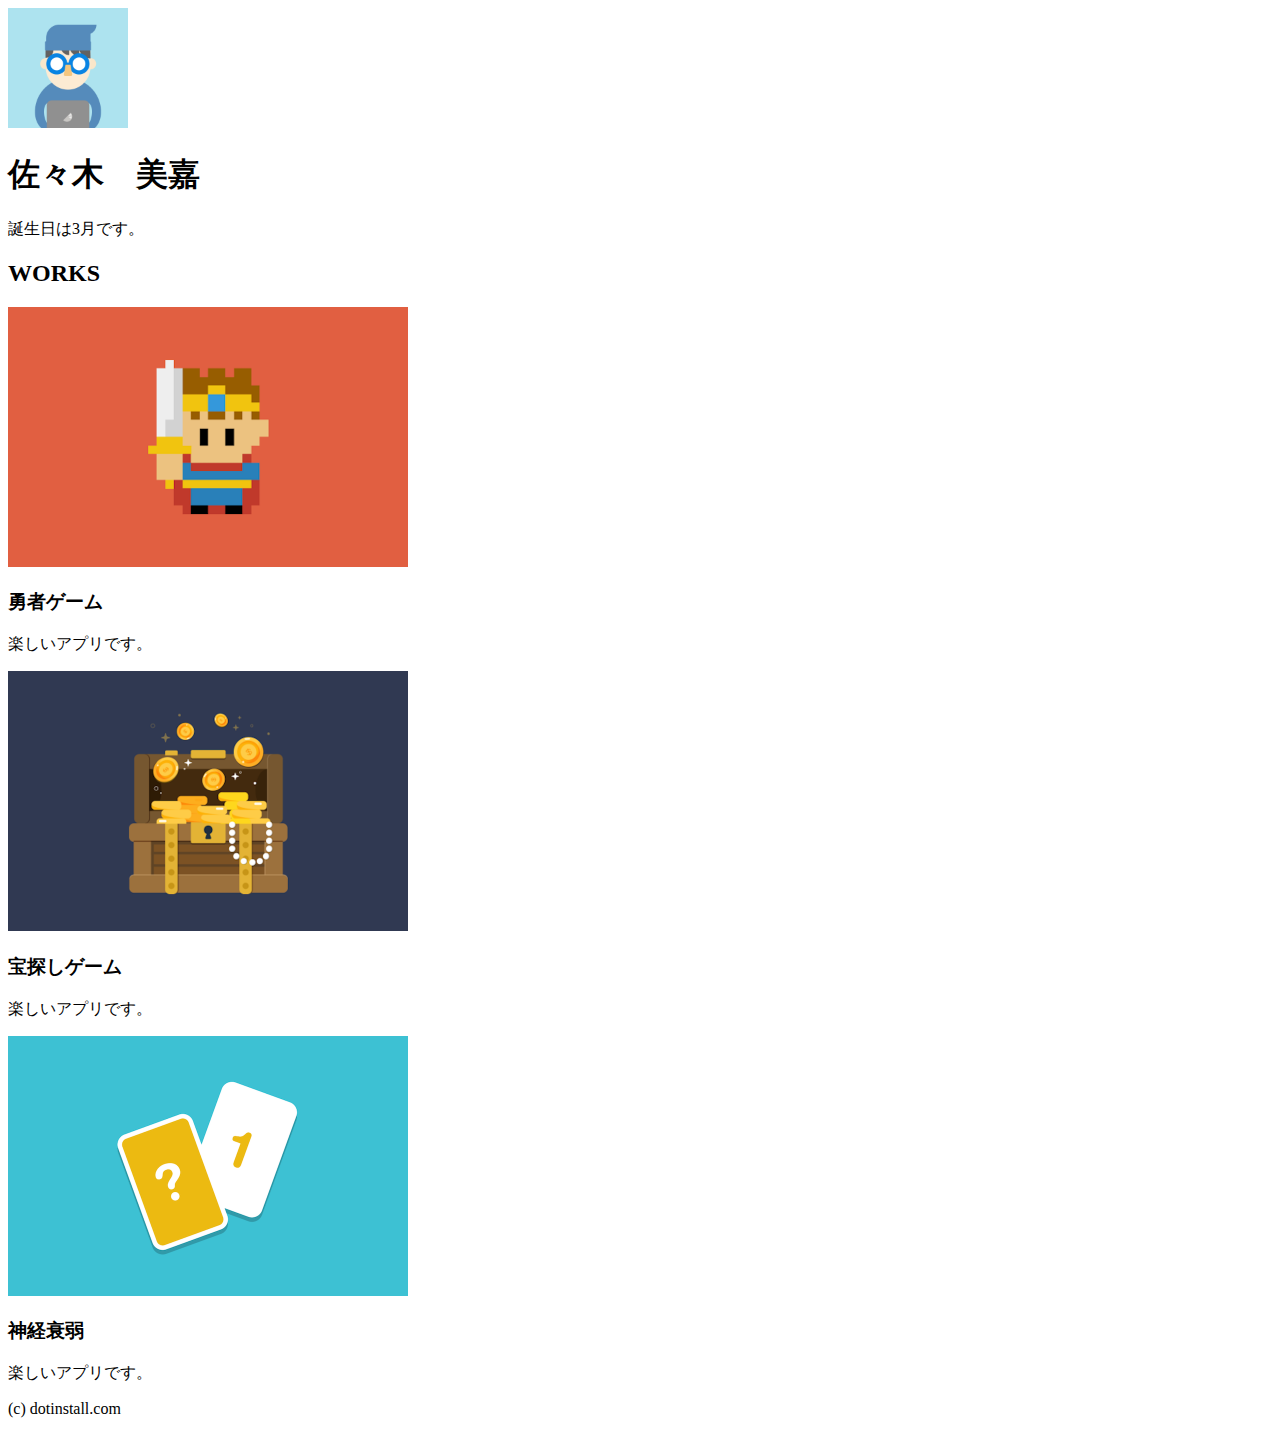
==== index.html @ 3f0e6c37 "＃10 ドットインストール" ====
<!DOCTYPE html>
<html lang="jp">
  <head>
    <meta charset="utf-8">
    <title>ささきのポートフォリオサイト</title>
    <link rel="icon" href="favicon.ico">
    <meta name="description" content="ささきのポートフォリオサイトです。">
  </head>
  <body>
    <header>
      <img src="img/taro.png" width="120" height="120" alt="太郎のアイコンです">
      <h1>佐々木　美嘉</h1>
      <P>誕生日は3月です。</P>
    </header>
    
    <h2>WORKS</h2>

    <img src="img/work1.png" width="400" height="260" alt="勇者ゲームの紹介画像">
    <h3>勇者ゲーム</h3>
    <p>楽しいアプリです。</p>
    
    <img src="img/work2.png" width="400" height="260" alt="宝探しゲームの紹介画像">
    <h3>宝探しゲーム</h3>
    <p>楽しいアプリです。</p>

    <img src="img/work3.png" width="400" height="260" alt="神経衰弱の紹介画像">
    <h3>神経衰弱</h3>
    <p>楽しいアプリです。</p>

    <footer>
      <p>(c) dotinstall.com </p>

    </footer>
  </body>
</html>
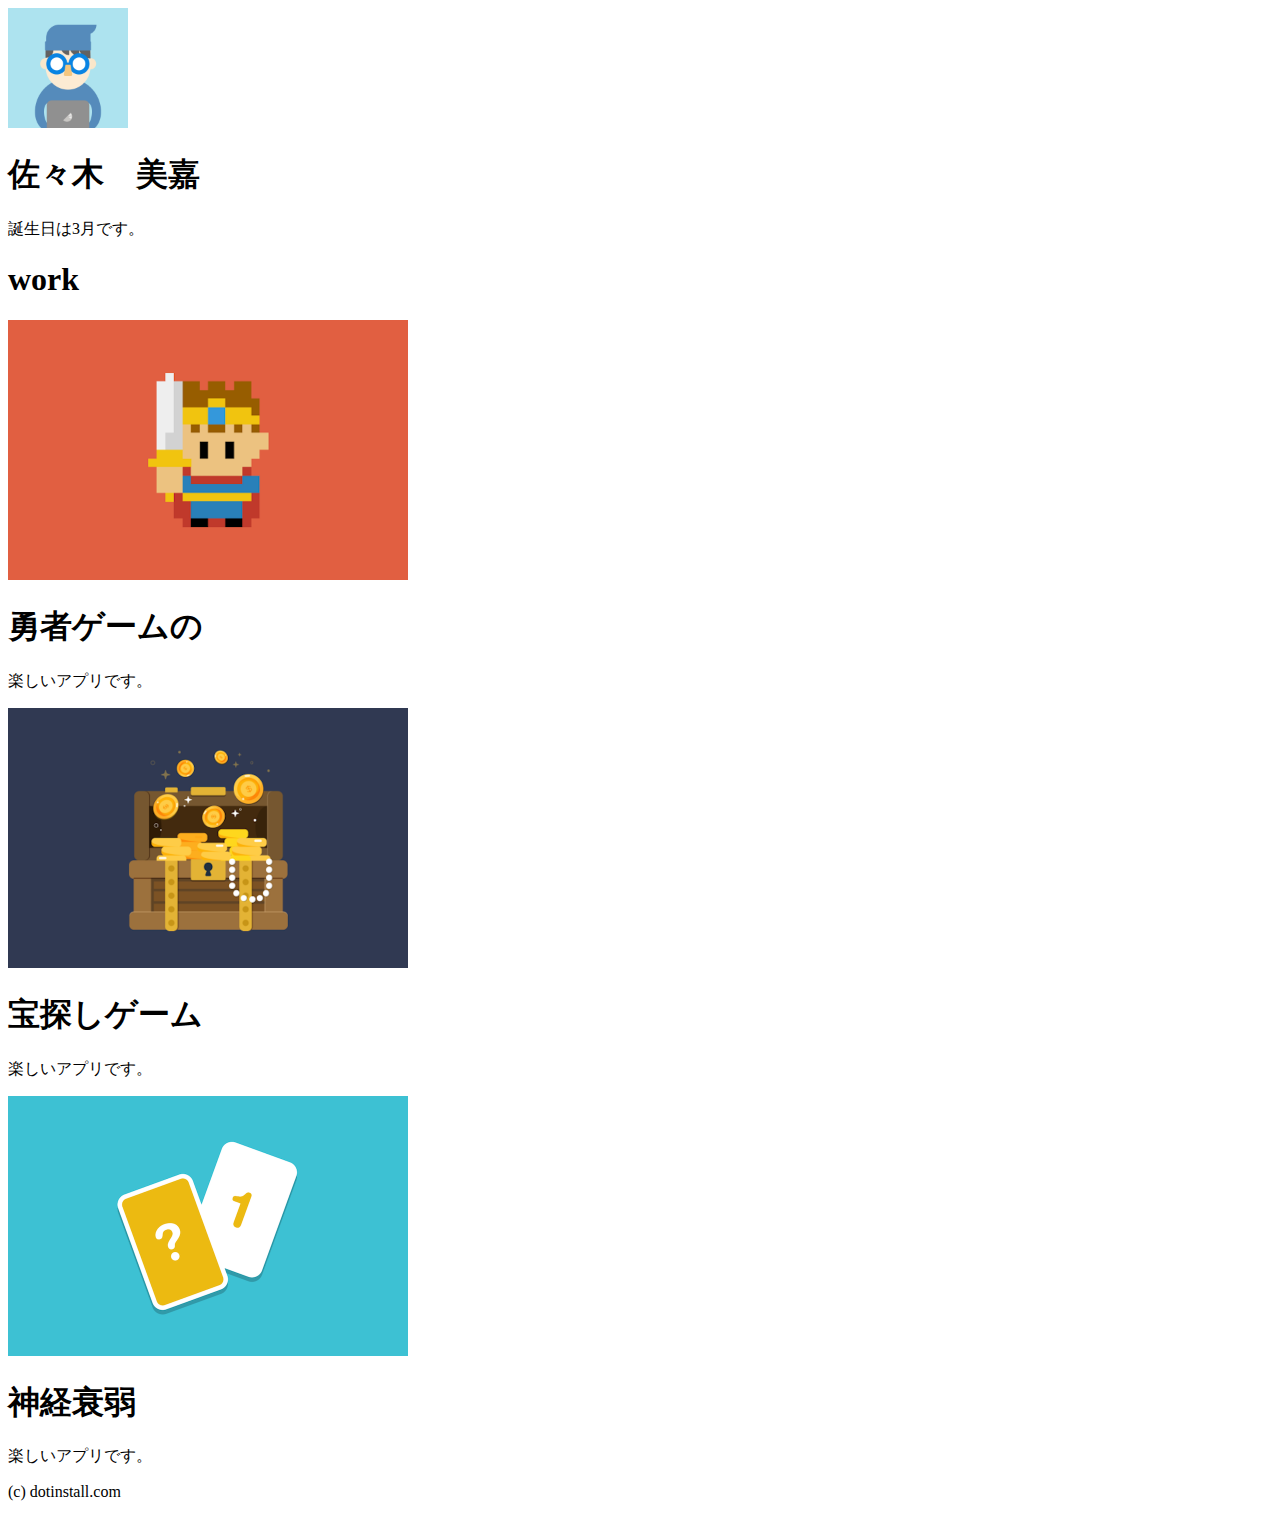
==== commit 532b3641: "＃11 ドットインストール" ====
--- a/index.html
+++ b/index.html
@@ -12,25 +12,33 @@
       <h1>佐々木　美嘉</h1>
       <P>誕生日は3月です。</P>
     </header>
-    
-    <h2>WORKS</h2>
+    <section>
 
-    <img src="img/work1.png" width="400" height="260" alt="勇者ゲームの紹介画像">
-    <h3>勇者ゲーム</h3>
-    <p>楽しいアプリです。</p>
-    
-    <img src="img/work2.png" width="400" height="260" alt="宝探しゲームの紹介画像">
-    <h3>宝探しゲーム</h3>
-    <p>楽しいアプリです。</p>
+      <h1>work</h1>
 
-    <img src="img/work3.png" width="400" height="260" alt="神経衰弱の紹介画像">
-    <h3>神経衰弱</h3>
-    <p>楽しいアプリです。</p>
+      <section>
+        <img src="img/work1.png" width="400" height="260" alt="勇者ゲームの紹介画像">
+        <h1>勇者ゲームの</h1>
+        <p>楽しいアプリです。</p>
+      </section>
+
+      <section>
+        <img src="img/work2.png" width="400" height="260" alt="宝探しゲームの紹介画像">
+        <h1>宝探しゲーム</h1>
+        <p>楽しいアプリです。</p>   
+      </section>
+      
+      <section>
+        <img src="img/work3.png" width="400" height="260" alt="神経衰弱の紹介画像">
+        <h1>神経衰弱</h1>
+        <p>楽しいアプリです。</p>
+      </section>
+
+    </section>
 
     <footer>
       <p>(c) dotinstall.com </p>
-
-    </footer>
+      </footer>
   </body>
 </html>
 
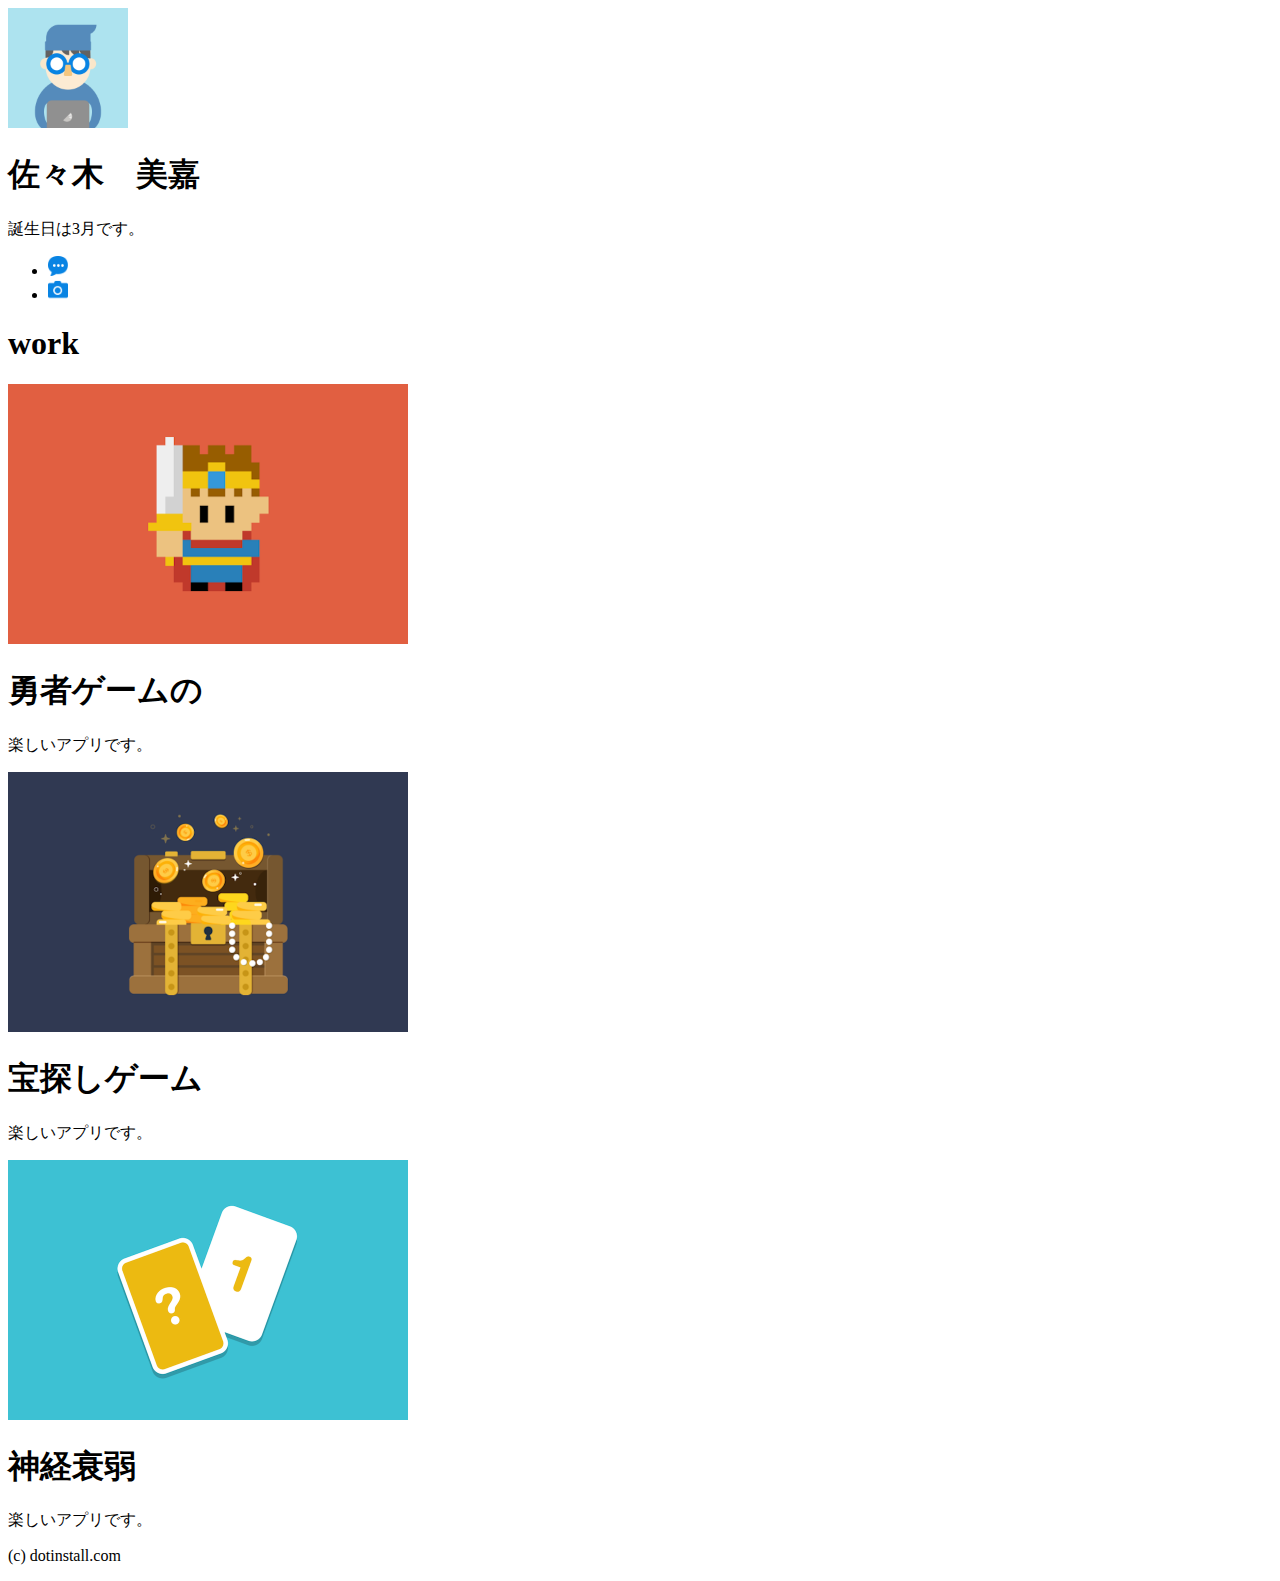
==== commit da7db690: "＃12 ドットインストール" ====
--- a/index.html
+++ b/index.html
@@ -11,6 +11,15 @@
       <img src="img/taro.png" width="120" height="120" alt="太郎のアイコンです">
       <h1>佐々木　美嘉</h1>
       <P>誕生日は3月です。</P>
+      <ul>
+        <li>
+          <img src="img/blog.png" width="20" height="20" alt="ブログサイトへのリンク画像です">
+        </li>
+        <li>
+          <img src="img/photos.png" width="20" height="20" alt="写真サイトへのリンク画像です">
+        </li>
+
+      </ul>
     </header>
     <section>
 
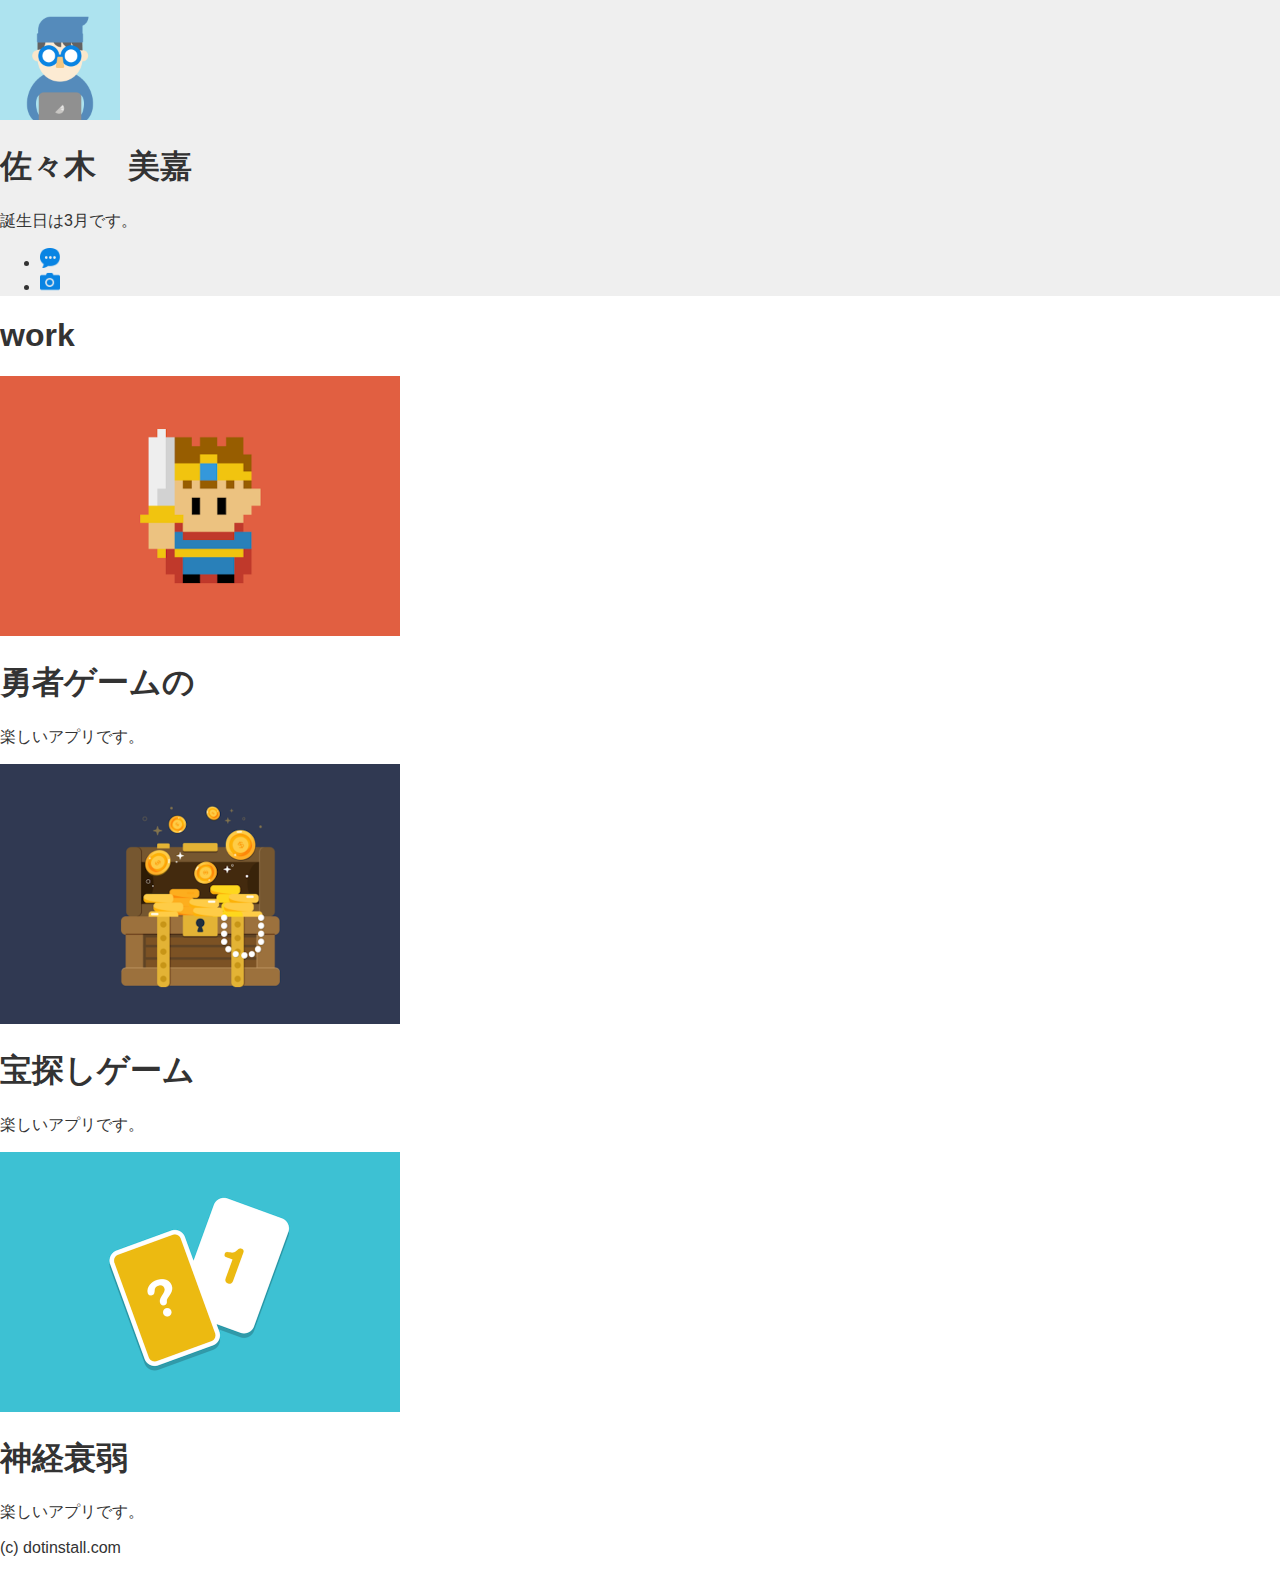
==== commit 25844e9d: "#7css ドットインストール" ====
--- a/index.html
+++ b/index.html
@@ -5,21 +5,27 @@
     <title>ささきのポートフォリオサイト</title>
     <link rel="icon" href="favicon.ico">
     <meta name="description" content="ささきのポートフォリオサイトです。">
+    <link rel="stylesheet" href="style.css">
   </head>
   <body>
     <header>
-      <img src="img/taro.png" width="120" height="120" alt="太郎のアイコンです">
-      <h1>佐々木　美嘉</h1>
-      <P>誕生日は3月です。</P>
-      <ul>
-        <li>
-          <img src="img/blog.png" width="20" height="20" alt="ブログサイトへのリンク画像です">
-        </li>
-        <li>
-          <img src="img/photos.png" width="20" height="20" alt="写真サイトへのリンク画像です">
-        </li>
-
-      </ul>
+      <div class="container">
+        <img src="img/taro.png" width="120" height="120" alt="太郎のアイコンです">
+        <h1>佐々木　美嘉</h1>
+        <P>誕生日は3月です。</P>
+        <ul>
+          <li>
+            <a href="https://dotinstall.com" target="_blank"> 
+               <img src="img/blog.png" width="20" height="20" alt="ブログサイトへのリンク画像です">
+            </a>
+          </li>
+          <li>
+            <a href="https://dotinstall.com" target="_blank"> 
+              <img src="img/photos.png" width="20" height="20" alt="写真サイトへのリンク画像です">
+            </a>
+          </li>
+        </ul>
+      </div>
     </header>
     <section>
 
@@ -30,7 +36,6 @@
         <h1>勇者ゲームの</h1>
         <p>楽しいアプリです。</p>
       </section>
-
       <section>
         <img src="img/work2.png" width="400" height="260" alt="宝探しゲームの紹介画像">
         <h1>宝探しゲーム</h1>
--- a/style.css
+++ b/style.css
@@ -0,0 +1,13 @@
+body{
+  color: #333;
+  font-family: Verdana, sans-serif;
+  /* margin-top: 0px;
+  margin-bottom: 0px;
+  margin-left: 0px;
+  margin-right: 0px; */
+  margin: 0;
+}
+
+header{
+  background-color: #efefef;
+}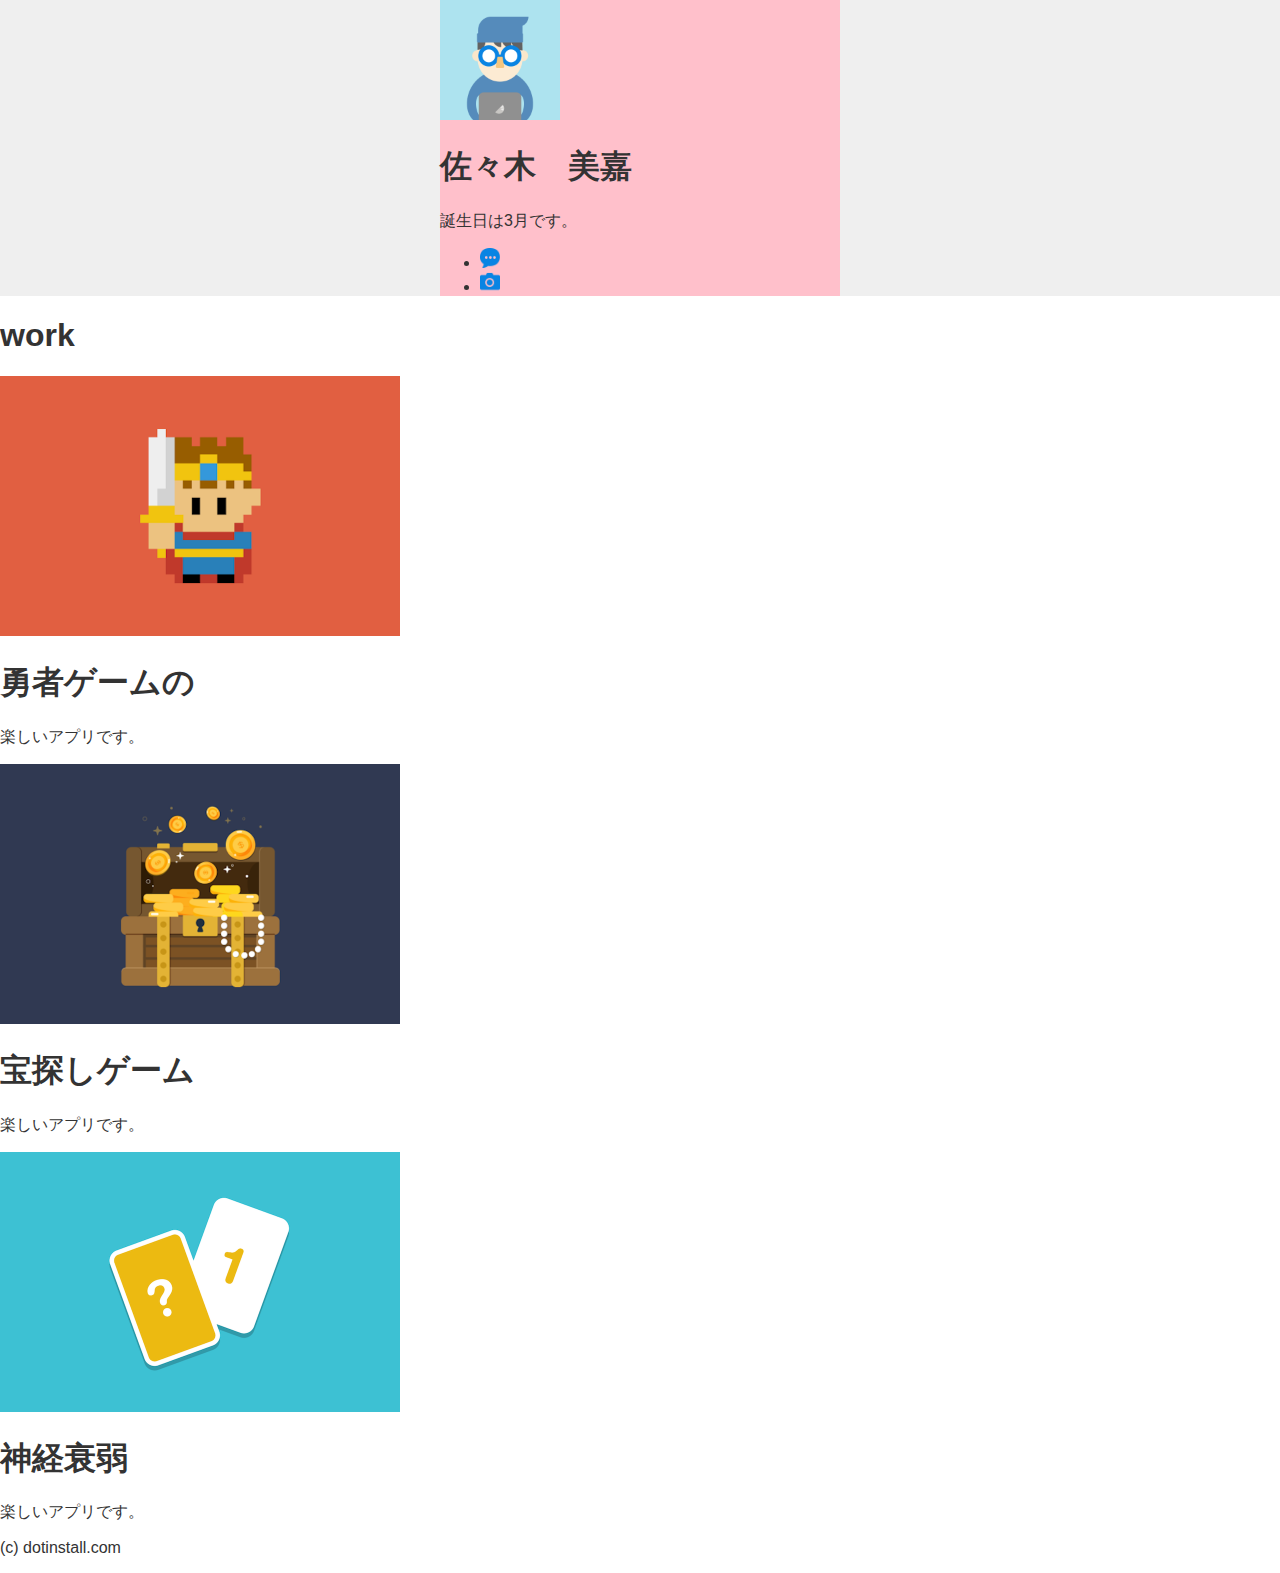
==== commit 16684841: "#8css ドットインストール" ====
--- a/index.html
+++ b/index.html
@@ -10,21 +10,26 @@
   <body>
     <header>
       <div class="container">
-        <img src="img/taro.png" width="120" height="120" alt="太郎のアイコンです">
-        <h1>佐々木　美嘉</h1>
-        <P>誕生日は3月です。</P>
-        <ul>
-          <li>
-            <a href="https://dotinstall.com" target="_blank"> 
-               <img src="img/blog.png" width="20" height="20" alt="ブログサイトへのリンク画像です">
-            </a>
-          </li>
-          <li>
-            <a href="https://dotinstall.com" target="_blank"> 
-              <img src="img/photos.png" width="20" height="20" alt="写真サイトへのリンク画像です">
-            </a>
-          </li>
-        </ul>
+        <div class="icon">
+          <img src="img/taro.png" width="120" height="120" alt="太郎のアイコンです">
+        </div>
+        <div class="info">
+
+          <h1>佐々木　美嘉</h1>
+          <P>誕生日は3月です。</P>
+          <ul>
+            <li>
+              <a href="https://dotinstall.com" target="_blank"> 
+                <img src="img/blog.png" width="20" height="20" alt="ブログサイトへのリンク画像です">
+              </a>
+            </li>
+            <li>
+              <a href="https://dotinstall.com" target="_blank"> 
+                <img src="img/photos.png" width="20" height="20" alt="写真サイトへのリンク画像です">
+              </a>
+            </li>
+          </ul>
+        </div>
       </div>
     </header>
     <section>
--- a/style.css
+++ b/style.css
@@ -1,13 +1,16 @@
 body{
   color: #333;
   font-family: Verdana, sans-serif;
-  /* margin-top: 0px;
-  margin-bottom: 0px;
-  margin-left: 0px;
-  margin-right: 0px; */
   margin: 0;
 }
 
 header{
   background-color: #efefef;
+}
+
+.container{
+  background-color: pink;
+  width: 400px;
+  margin-left: auto;
+  margin-right: auto;
 }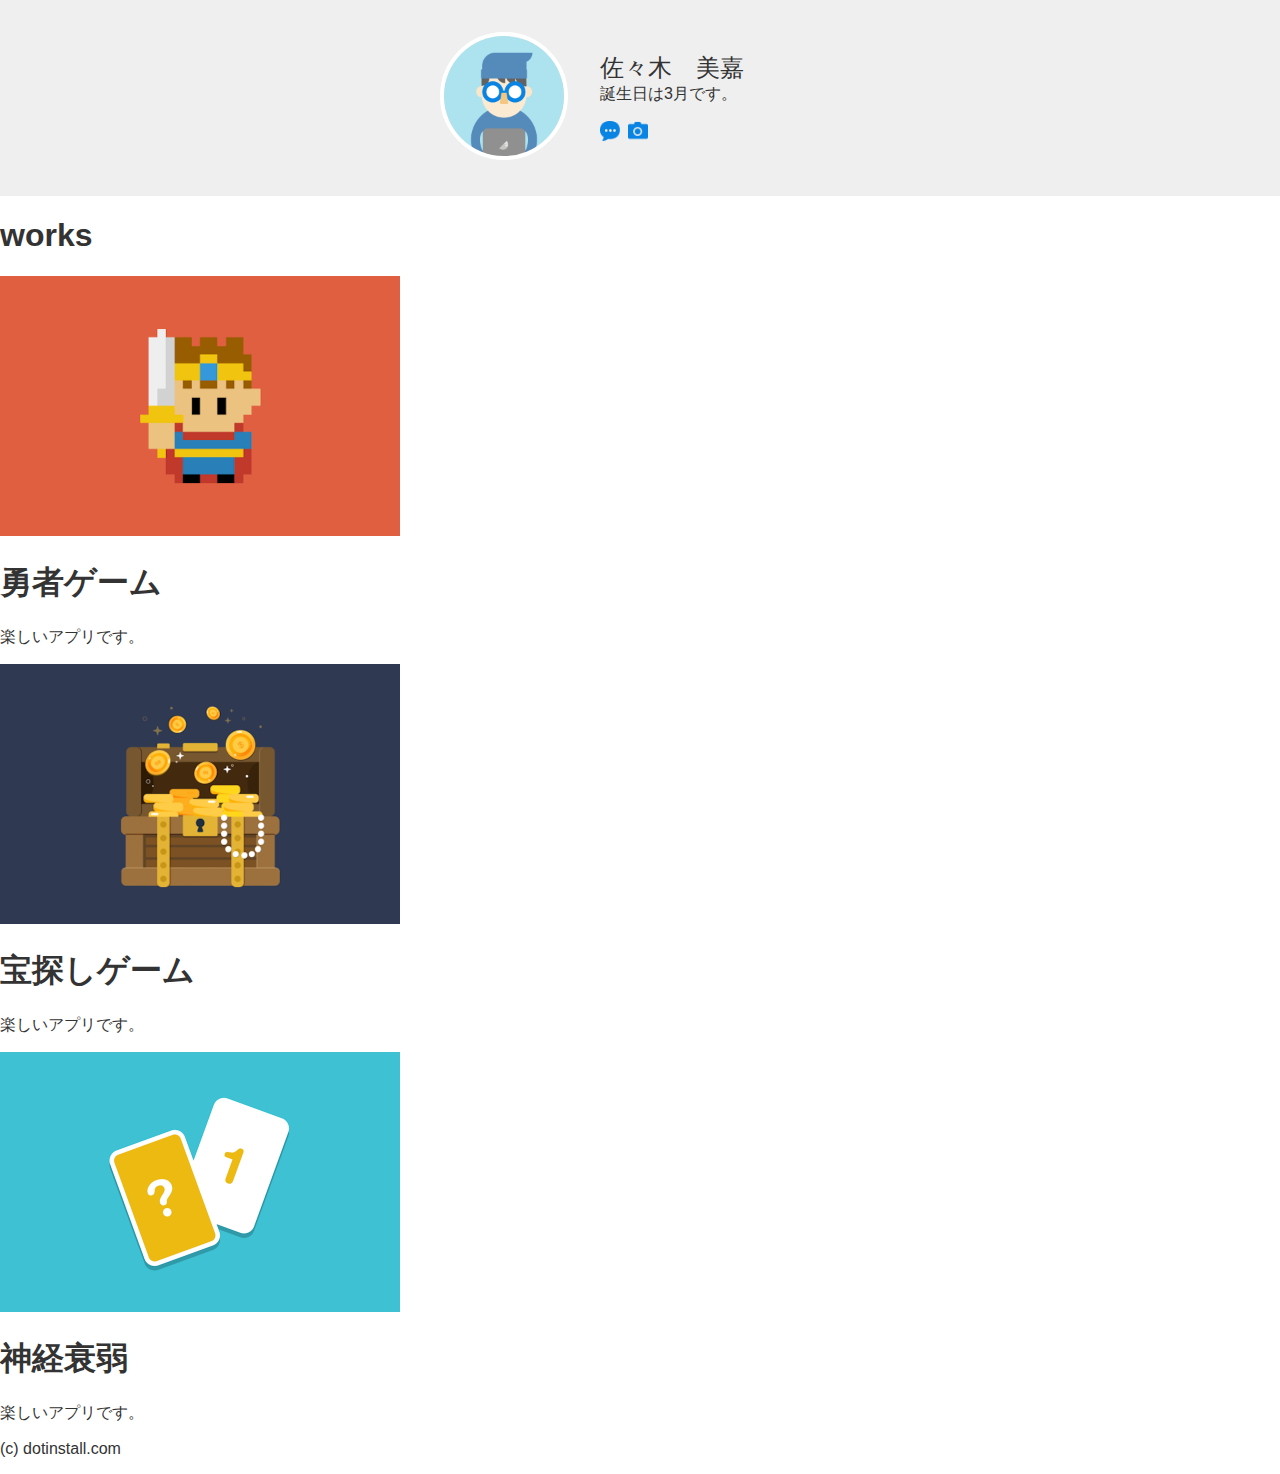
==== commit 58394c97: "♯13css　ドットインストール" ====
--- a/index.html
+++ b/index.html
@@ -32,13 +32,11 @@
         </div>
       </div>
     </header>
-    <section>
-
-      <h1>work</h1>
-
+    <section class="works"> 
+      <h1>works</h1>
       <section>
         <img src="img/work1.png" width="400" height="260" alt="勇者ゲームの紹介画像">
-        <h1>勇者ゲームの</h1>
+        <h1>勇者ゲーム</h1>
         <p>楽しいアプリです。</p>
       </section>
       <section>
--- a/style.css
+++ b/style.css
@@ -6,11 +6,53 @@
 
 header{
   background-color: #efefef;
+  padding-top: 32px;
+  padding-bottom: 32px;
 }
 
 .container{
-  background-color: pink;
+  /*background-color: pink;*/
   width: 400px;
   margin-left: auto;
   margin-right: auto;
+  display: flex;
+  align-items: center;
+}
+
+.icon{
+  /*background-color: skyblue;*/
+}
+
+.icon img{
+border-radius: 50%;
+border-width: 4px;
+border-style: solid;
+border-color: white;  
+}
+
+.info{
+  /*background-color: tomato;*/
+  margin-left: 32px;
+}
+
+.info h1{
+  font-weight: normal;
+  font-size: 24px;
+  margin: 0;
+}
+
+.info p {
+  margin: 0;
+  margin-bottom: 16px;
+}
+
+.info ul{
+  margin: 0;
+  padding: 0;
+  list-style-type: none;
+  display: flex;
+}
+
+.info ul li{
+  margin-right: 8px;
 }